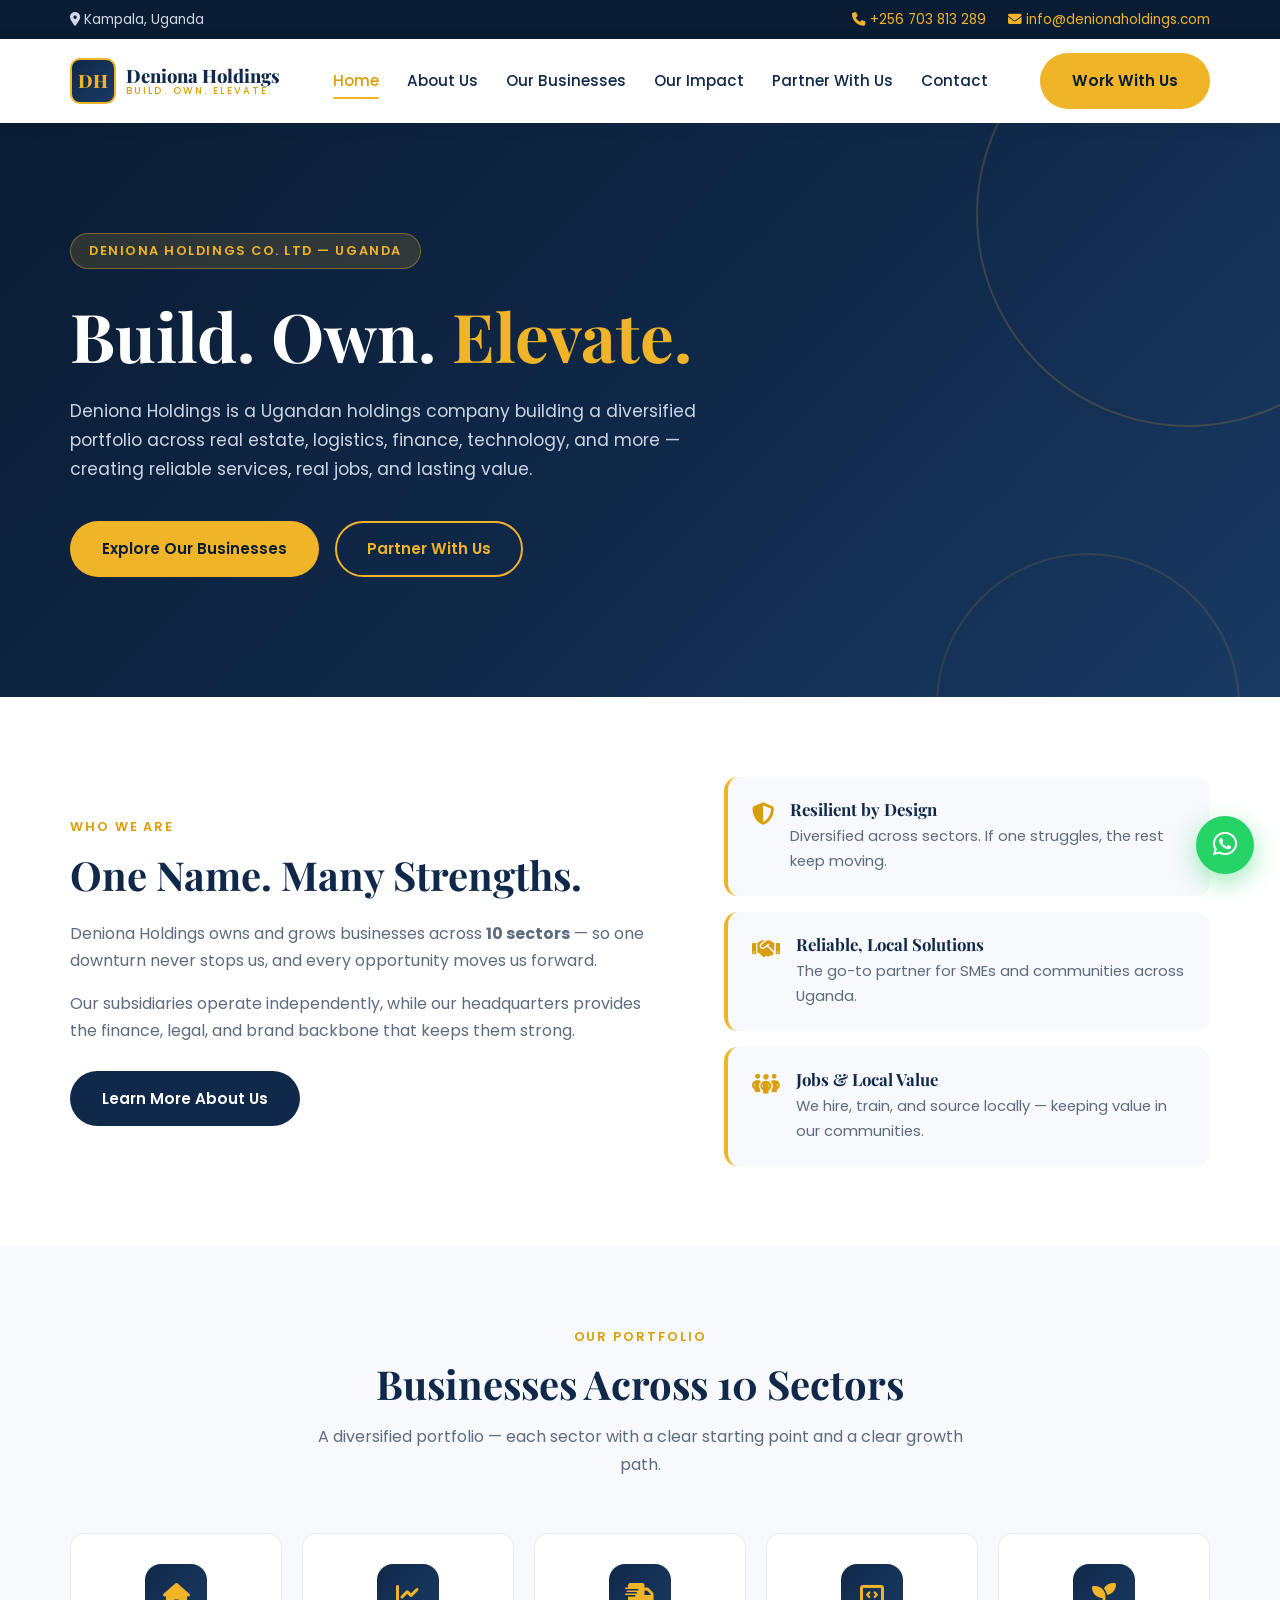
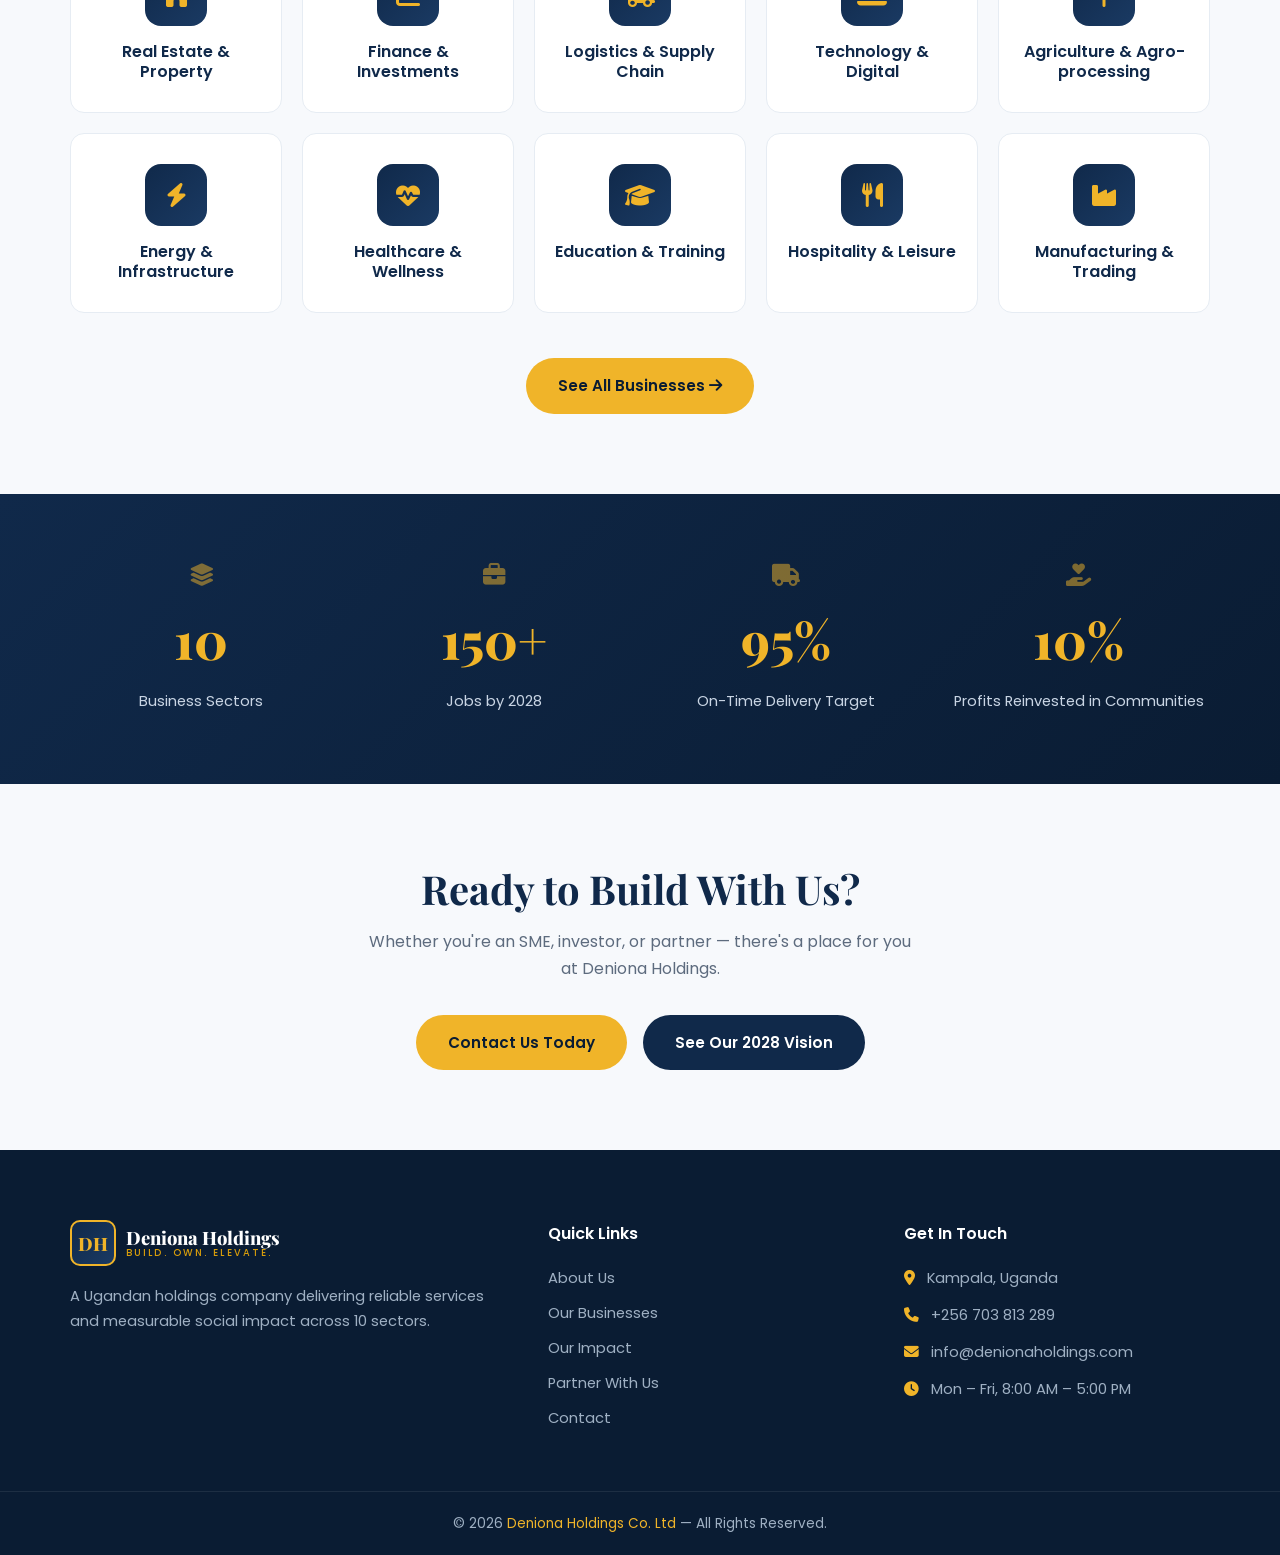
==== index.html @ f7a080cd "Initial commit: adding all website files" ====
<!DOCTYPE html>
<html lang="en">
<head>
<meta charset="UTF-8">
<meta name="viewport" content="width=device-width, initial-scale=1.0">
<title>Deniona Holdings Co. Ltd — Build. Own. Elevate.</title>
 <link rel="stylesheet" href="style.css">
<meta name="description" content="Deniona Holdings is a Ugandan holdings company building a diversified portfolio across 10 sectors — creating reliable services, real jobs, and lasting value.">
<!-- Fonts -->
<link href="https://fonts.googleapis.com/css2?family=Playfair+Display:wght@600;700;800&family=Poppins:wght@300;400;500;600;700&display=swap" rel="stylesheet">
<!-- Icons -->
<link rel="stylesheet" href="https://cdnjs.cloudflare.com/ajax/libs/font-awesome/6.5.0/css/all.min.css">

</head>
<body>

<!-- ===== TOP BAR ===== -->
<div class="topbar">
  <div class="container">
    <span><i class="fa-solid fa-location-dot"></i> Kampala, Uganda</span>
    <span class="hide-sm">
           <a href="tel:+256703813289"><i class="fa-solid fa-phone"></i> +256 703 813 289</a>
      <a href="mailto:info@denionaholdings.com"><i class="fa-solid fa-envelope"></i> info@denionaholdings.com</a>
    </span>
  </div>
</div>

<!-- ===== HEADER ===== -->
<header>
  <div class="container nav">
    <!-- REPLACE this block with your logo image when ready -->
    <a href="index.html" class="logo">
      <div class="logo-badge">DH</div>
      <div class="logo-name">Deniona Holdings<small>Build. Own. Elevate.</small></div>
    </a>

    <nav>
      <ul id="menu">
        <li><a href="index.html" class="active">Home</a></li>
        <li><a href="about.html">About Us</a></li>
        <li><a href="businesses.html">Our Businesses</a></li>
        <li><a href="impact.html">Our Impact</a></li>
        <li><a href="partner.html">Partner With Us</a></li>
        <li><a href="contact.html">Contact</a></li>
      </ul>
    </nav>

    <a href="contact.html" class="btn btn-gold btn-nav">Work With Us</a>
    <button class="hamburger" id="hamb"><i class="fa-solid fa-bars"></i></button>
  </div>
</header>

<!-- ===== HERO ===== -->
<section class="hero">
  <div class="container">
    <span class="eyebrow">Deniona Holdings Co. Ltd — Uganda</span>
    <h1>Build. Own. <span>Elevate.</span></h1>
    <p>Deniona Holdings is a Ugandan holdings company building a diversified portfolio across
       real estate, logistics, finance, technology, and more — creating reliable services,
       real jobs, and lasting value.</p>
    <div class="hero-btns">
      <a href="businesses.html" class="btn btn-gold">Explore Our Businesses</a>
      <a href="partner.html" class="btn btn-outline">Partner With Us</a>
    </div>
  </div>
</section>

<!-- ===== WHO WE ARE ===== -->
<section class="who">
  <div class="container split">
    <div>
      <span class="section-tag">Who We Are</span>
      <h2>One Name. Many Strengths.</h2>
      <p>Deniona Holdings owns and grows businesses across <strong>10 sectors</strong> — so one
         downturn never stops us, and every opportunity moves us forward.</p>
      <p>Our subsidiaries operate independently, while our headquarters provides the finance,
         legal, and brand backbone that keeps them strong.</p>
      <a href="about.html" class="btn btn-navy" style="margin-top:10px">Learn More About Us</a>
    </div>
    <div class="pillars">
      <div class="pillar"><i class="fa-solid fa-shield-halved"></i>
        <div><h3>Resilient by Design</h3><p>Diversified across sectors. If one struggles, the rest keep moving.</p></div></div>
      <div class="pillar"><i class="fa-solid fa-handshake"></i>
        <div><h3>Reliable, Local Solutions</h3><p>The go-to partner for SMEs and communities across Uganda.</p></div></div>
      <div class="pillar"><i class="fa-solid fa-people-group"></i>
        <div><h3>Jobs & Local Value</h3><p>We hire, train, and source locally — keeping value in our communities.</p></div></div>
    </div>
  </div>
</section>

<!-- ===== SECTORS ===== -->
<section class="sectors">
  <div class="container">
    <div class="center-head">
      <span class="section-tag">Our Portfolio</span>
      <h2>Businesses Across 10 Sectors</h2>
      <p>A diversified portfolio — each sector with a clear starting point and a clear growth path.</p>
    </div>
    <div class="grid-10">
      <div class="sector"><div class="icon"><i class="fa-solid fa-house"></i></div><h3>Real Estate & Property</h3></div>
      <div class="sector"><div class="icon"><i class="fa-solid fa-chart-line"></i></div><h3>Finance & Investments</h3></div>
      <div class="sector"><div class="icon"><i class="fa-solid fa-truck-fast"></i></div><h3>Logistics & Supply Chain</h3></div>
      <div class="sector"><div class="icon"><i class="fa-solid fa-laptop-code"></i></div><h3>Technology & Digital</h3></div>
      <div class="sector"><div class="icon"><i class="fa-solid fa-seedling"></i></div><h3>Agriculture & Agro-processing</h3></div>
      <div class="sector"><div class="icon"><i class="fa-solid fa-bolt"></i></div><h3>Energy & Infrastructure</h3></div>
      <div class="sector"><div class="icon"><i class="fa-solid fa-heart-pulse"></i></div><h3>Healthcare & Wellness</h3></div>
      <div class="sector"><div class="icon"><i class="fa-solid fa-graduation-cap"></i></div><h3>Education & Training</h3></div>
      <div class="sector"><div class="icon"><i class="fa-solid fa-utensils"></i></div><h3>Hospitality & Leisure</h3></div>
      <div class="sector"><div class="icon"><i class="fa-solid fa-industry"></i></div><h3>Manufacturing & Trading</h3></div>
    </div>
    <div class="sectors-cta">
      <a href="businesses.html" class="btn btn-gold">See All Businesses <i class="fa-solid fa-arrow-right"></i></a>
    </div>
  </div>
</section>

<!-- ===== NUMBERS STRIP ===== -->
<section class="stats">
  <div class="container grid-4">
    <div class="stat"><i class="fa-solid fa-layer-group"></i><div class="num">10</div><div class="lbl">Business Sectors</div></div>
    <div class="stat"><i class="fa-solid fa-briefcase"></i><div class="num">150+</div><div class="lbl">Jobs by 2028</div></div>
    <div class="stat"><i class="fa-solid fa-truck"></i><div class="num">95%</div><div class="lbl">On-Time Delivery Target</div></div>
    <div class="stat"><i class="fa-solid fa-hand-holding-heart"></i><div class="num">10%</div><div class="lbl">Profits Reinvested in Communities</div></div>
  </div>
</section>

<!-- ===== CTA ===== -->
<section class="cta">
  <div class="container">
    <h2>Ready to Build With Us?</h2>
    <p>Whether you're an SME, investor, or partner — there's a place for you at Deniona Holdings.</p>
    <div class="cta-btns">
      <a href="contact.html" class="btn btn-gold">Contact Us Today</a>
      <a href="impact.html" class="btn btn-navy">See Our 2028 Vision</a>
    </div>
  </div>
</section>

<!-- ===== FOOTER ===== -->
<footer>
  <div class="container">
    <div class="f-grid">
      <div>
        <a href="index.html" class="logo" style="margin-bottom:18px">
          <div class="logo-badge">DH</div>
          <div class="logo-name">Deniona Holdings<small>Build. Own. Elevate.</small></div>
        </a>
        <p>A Ugandan holdings company delivering reliable services and measurable social impact
           across 10 sectors.</p>
      </div>
      <div>
        <h4>Quick Links</h4>
        <ul class="f-links">
          <li><a href="about.html">About Us</a></li>
          <li><a href="businesses.html">Our Businesses</a></li>
          <li><a href="impact.html">Our Impact</a></li>
          <li><a href="partner.html">Partner With Us</a></li>
          <li><a href="contact.html">Contact</a></li>
        </ul>
      </div>
      <div>
        <h4>Get In Touch</h4>
        <ul class="f-contact">
          <!-- REPLACE with your real details -->
          <li><i class="fa-solid fa-location-dot"></i> Kampala, Uganda</li>
          <li><i class="fa-solid fa-phone"></i> +256 703 813 289</li>
          <li><i class="fa-solid fa-envelope"></i> info@denionaholdings.com</li>
          <li><i class="fa-solid fa-clock"></i> Mon – Fri, 8:00 AM – 5:00 PM</li>
        </ul>
      </div>
    </div>
  </div>
  <div class="f-bottom">
    © 2026 <span>Deniona Holdings Co. Ltd</span> — All Rights Reserved.
  </div>
</footer>

<!-- ===== WHATSAPP FLOAT ===== -->
<!-- REPLACE 256700000000 with your WhatsApp number -->
<a href="https://wa.me/256700000000?text=Hello%20Deniona%20Holdings" target="_blank" class="wa-float">
  <i class="fa-brands fa-whatsapp"></i>
</a>

<script>
// Mobile menu toggle
const hamb=document.getElementById('hamb'),menu=document.getElementById('menu');
hamb.addEventListener('click',()=>{
  menu.classList.toggle('open');
  hamb.innerHTML=menu.classList.contains('open')
    ?'<i class="fa-solid fa-xmark"></i>':'<i class="fa-solid fa-bars"></i>';
});
// Close menu when a link is tapped
menu.querySelectorAll('a').forEach(a=>a.addEventListener('click',()=>{
  menu.classList.remove('open');
  hamb.innerHTML='<i class="fa-solid fa-bars"></i>';
}));
</script>

</body>
</html>
---- style.css ----
/* ============================================================
   DENIONA HOLDINGS CO. LTD — MASTER STYLESHEET (style.css)
   One file for all 6 pages: Home, About, Businesses,
   Impact, Partner, Contact
   ------------------------------------------------------------
   NOTE: Fonts & icons must still be linked in each page's <head>
   (see instructions below this file).
   ============================================================ */

/* ============ DESIGN TOKENS (change brand colors HERE only) ============ */
:root{
  --navy:       #10294a;
  --navy-dark:  #0a1c33;
  --navy-soft:  #1a3a63;
  --gold:       #f0b429;
  --gold-dark:  #d99e0b;
  --bg-light:   #f7f9fc;
  --white:      #ffffff;
  --text:       #2b3a4e;
  --muted:      #5d6b7e;
  --radius:     14px;
  --shadow:     0 10px 30px rgba(16,41,74,.08);
}

/* ============ RESET & BASE ============ */
*{margin:0;padding:0;box-sizing:border-box}
html{scroll-behavior:smooth}
body{font-family:'Poppins',sans-serif;color:var(--text);background:var(--white);line-height:1.7}
h1,h2,h3{font-family:'Playfair Display',serif;color:var(--navy);line-height:1.25}
img{max-width:100%}
a{text-decoration:none;color:inherit}
.container{width:min(1140px,92%);margin:0 auto}
section{padding:80px 0}

/* ============ SHARED UTILITIES ============ */
.section-tag{color:var(--gold-dark);font-weight:600;letter-spacing:.15em;text-transform:uppercase;
  font-size:.8rem;margin-bottom:12px;display:block}
.center-head{text-align:center;max-width:680px;margin:0 auto 55px}
.center-head h2{font-size:clamp(1.8rem,4vw,2.5rem);margin-bottom:14px}
.center-head p{color:var(--muted)}
.grid-4{display:grid;grid-template-columns:repeat(4,1fr);gap:22px}

/* ============ BUTTONS ============ */
.btn{display:inline-block;padding:13px 30px;border-radius:50px;font-weight:600;font-size:.95rem;
  transition:.25s;cursor:pointer;border:2px solid transparent}
.btn-gold{background:var(--gold);color:var(--navy-dark)}
.btn-gold:hover{background:var(--gold-dark);transform:translateY(-2px)}
.btn-outline{border-color:var(--gold);color:var(--gold)}
.btn-outline:hover{background:var(--gold);color:var(--navy-dark)}
.btn-navy{background:var(--navy);color:#fff}
.btn-navy:hover{background:var(--navy-soft);transform:translateY(-2px)}
.btn-wa{background:#25d366;color:#fff}
.btn-wa:hover{background:#1fb857;transform:translateY(-2px)}

/* ============ TOP BAR ============ */
.topbar{background:var(--navy-dark);color:#cdd8e6;font-size:.85rem;padding:8px 0}
.topbar .container{display:flex;justify-content:space-between;align-items:center;gap:12px;flex-wrap:wrap}
.topbar a{color:var(--gold);margin-left:18px}
.topbar a:hover{color:#ffd968}
.topbar .hide-sm{display:inline}

/* ============ HEADER / NAV ============ */
header{position:sticky;top:0;z-index:100;background:var(--white);box-shadow:0 2px 15px rgba(16,41,74,.08)}
.nav{display:flex;align-items:center;justify-content:space-between;padding:14px 0}
.logo{display:flex;align-items:center;gap:10px}
.logo-badge{width:46px;height:46px;background:linear-gradient(135deg,var(--navy),var(--navy-soft));color:var(--gold);
  display:flex;align-items:center;justify-content:center;font-family:'Playfair Display',serif;
  font-weight:800;font-size:1.15rem;border-radius:10px;border:2px solid var(--gold)}
.logo-name{font-family:'Playfair Display',serif;font-weight:800;color:var(--navy);font-size:1.15rem;line-height:1.1}
.logo-name small{display:block;font-family:'Poppins',sans-serif;font-weight:500;font-size:.6rem;
  letter-spacing:.22em;color:var(--gold-dark);text-transform:uppercase}
nav ul{display:flex;list-style:none;gap:28px;align-items:center}
nav a{font-weight:500;font-size:.95rem;color:var(--navy);padding:6px 0;border-bottom:2px solid transparent;transition:.25s}
nav a:hover,nav a.active{color:var(--gold-dark);border-bottom-color:var(--gold)}
.hamburger{display:none;background:none;border:none;font-size:1.5rem;color:var(--navy);cursor:pointer}

/* ============ PAGE HERO (inner pages) ============ */
.page-hero{background:linear-gradient(135deg,var(--navy-dark) 0%,var(--navy) 55%,var(--navy-soft) 100%);
  color:#fff;padding:75px 0 65px;position:relative;overflow:hidden}
.page-hero::after{content:"";position:absolute;right:-100px;top:-100px;width:340px;height:340px;
  border:2px solid rgba(240,180,41,.18);border-radius:50%}
.page-hero::before{content:"";position:absolute;left:-80px;bottom:-140px;width:280px;height:280px;
  border:2px solid rgba(240,180,41,.12);border-radius:50%}
.page-hero .container{position:relative;z-index:2}
.page-hero h1{color:#fff;font-size:clamp(2rem,5vw,3.2rem);margin-bottom:10px}
.page-hero h1 span{color:var(--gold)}
.page-hero p{color:#c9d5e4;max-width:640px;margin-top:12px}
.breadcrumb{font-size:.9rem;color:#c9d5e4}
.breadcrumb a{color:var(--gold)}
.breadcrumb a:hover{text-decoration:underline}
.breadcrumb i{font-size:.7rem;margin:0 8px}

/* ============================================================
   HOME PAGE
   ============================================================ */
.hero{background:linear-gradient(135deg,var(--navy-dark) 0%,var(--navy) 55%,var(--navy-soft) 100%);
  color:#fff;padding:110px 0 120px;position:relative;overflow:hidden}
.hero::after{content:"";position:absolute;right:-120px;top:-120px;width:420px;height:420px;
  border:2px solid rgba(240,180,41,.18);border-radius:50%}
.hero::before{content:"";position:absolute;right:40px;bottom:-160px;width:300px;height:300px;
  border:2px solid rgba(240,180,41,.12);border-radius:50%}
.hero .container{position:relative;z-index:2}
.eyebrow{display:inline-block;background:rgba(240,180,41,.15);color:var(--gold);border:1px solid rgba(240,180,41,.4);
  padding:6px 18px;border-radius:50px;font-size:.8rem;font-weight:600;letter-spacing:.12em;text-transform:uppercase;margin-bottom:24px}
.hero h1{color:#fff;font-size:clamp(2.4rem,6vw,4.2rem);margin-bottom:20px}
.hero h1 span{color:var(--gold)}
.hero p{max-width:640px;color:#c9d5e4;font-size:1.08rem;margin-bottom:36px}
.hero-btns{display:flex;gap:16px;flex-wrap:wrap}

.who{background:var(--white)}
.split{display:grid;grid-template-columns:1.1fr .9fr;gap:60px;align-items:center}
.split h2{font-size:clamp(1.8rem,4vw,2.5rem);margin-bottom:20px}
.split p{color:var(--muted);margin-bottom:16px}
.pillars{display:grid;gap:16px}
.pillar{background:var(--bg-light);border-left:4px solid var(--gold);border-radius:var(--radius);
  padding:22px 24px;display:flex;gap:16px;align-items:flex-start;transition:.25s}
.pillar:hover{transform:translateX(6px);box-shadow:var(--shadow)}
.pillar i{color:var(--gold-dark);font-size:1.4rem;margin-top:4px}
.pillar h3{font-size:1.05rem;margin-bottom:4px}
.pillar p{color:var(--muted);font-size:.92rem;margin:0}

.sectors{background:var(--bg-light)}
.grid-10{display:grid;grid-template-columns:repeat(auto-fit,minmax(200px,1fr));gap:20px}
.sector{background:var(--white);border-radius:var(--radius);padding:30px 20px;text-align:center;
  border:1px solid #e6ecf3;transition:.28s;cursor:default}
.sector:hover{transform:translateY(-8px);box-shadow:var(--shadow);border-color:var(--gold)}
.sector .icon{width:62px;height:62px;margin:0 auto 16px;border-radius:16px;
  background:linear-gradient(135deg,var(--navy),var(--navy-soft));color:var(--gold);
  display:flex;align-items:center;justify-content:center;font-size:1.5rem}
.sector h3{font-size:1rem;font-family:'Poppins',sans-serif;font-weight:600;color:var(--navy)}
.sectors-cta{text-align:center;margin-top:45px}

.stats{background:linear-gradient(135deg,var(--navy) 0%,var(--navy-dark) 100%);padding:70px 0}
.stats .grid-4{gap:30px;text-align:center}
.stat .num{font-family:'Playfair Display',serif;font-size:clamp(2.2rem,4.5vw,3.2rem);font-weight:800;color:var(--gold)}
.stat .lbl{color:#c9d5e4;font-size:.92rem;margin-top:6px}
.stat i{color:rgba(240,180,41,.5);font-size:1.4rem;margin-bottom:10px}

.cta{background:var(--bg-light);text-align:center}
.cta h2{font-size:clamp(1.8rem,4vw,2.5rem);margin-bottom:14px}
.cta p{color:var(--muted);max-width:560px;margin:0 auto 32px}
.cta-btns{display:flex;gap:16px;justify-content:center;flex-wrap:wrap}

/* ============================================================
   ABOUT PAGE
   ============================================================ */
.story{background:var(--white)}
.story-img{position:relative;border-radius:var(--radius);overflow:hidden;min-height:340px;
  background:linear-gradient(135deg,var(--navy),var(--navy-soft));display:flex;align-items:center;justify-content:center}
.story-img .ph{color:rgba(255,255,255,.5);text-align:center;font-size:.9rem;padding:20px}
.story-img .ph i{font-size:3rem;display:block;margin-bottom:12px;color:rgba(240,180,41,.6)}
.story-img .tag{position:absolute;bottom:20px;left:20px;background:var(--gold);color:var(--navy-dark);
  padding:10px 20px;border-radius:10px;font-weight:600;font-size:.9rem}

.vision{background:linear-gradient(135deg,var(--navy) 0%,var(--navy-dark) 100%);color:#fff;
  text-align:center;position:relative;overflow:hidden}
.vision::after{content:"\f521";font-family:"Font Awesome 6 Free";font-weight:900;position:absolute;
  left:50%;top:50%;transform:translate(-50%,-50%);font-size:16rem;color:rgba(255,255,255,.03)}
.vision .container{position:relative;z-index:2}
.vision .section-tag{color:var(--gold)}
.vision h2{color:#fff;font-size:clamp(1.6rem,3.5vw,2.4rem);max-width:820px;margin:0 auto 24px}
.vision h2 span{color:var(--gold)}
.vision p{color:#c9d5e4;max-width:640px;margin:0 auto}

.how{background:var(--bg-light)}
.how-card{background:var(--white);border-radius:var(--radius);padding:34px 26px;text-align:center;
  border:1px solid #e6ecf3;transition:.28s;position:relative}
.how-card:hover{transform:translateY(-8px);box-shadow:var(--shadow);border-color:var(--gold)}
.how-card .num{position:absolute;top:16px;right:20px;font-family:'Playfair Display',serif;
  font-size:2.2rem;font-weight:800;color:rgba(16,41,74,.07)}
.how-card .icon{width:60px;height:60px;margin:0 auto 18px;border-radius:16px;
  background:linear-gradient(135deg,var(--navy),var(--navy-soft));color:var(--gold);
  display:flex;align-items:center;justify-content:center;font-size:1.4rem}
.how-card h3{font-size:1.02rem;font-family:'Poppins',sans-serif;font-weight:600;margin-bottom:10px;color:var(--navy)}
.how-card p{font-size:.88rem;color:var(--muted)}

.values{background:var(--white)}
.grid-2x2{display:grid;grid-template-columns:repeat(2,1fr);gap:22px}
.value{display:flex;gap:20px;background:var(--bg-light);border-radius:var(--radius);
  padding:28px;border-left:4px solid var(--gold);transition:.25s}
.value:hover{transform:translateX(6px);box-shadow:var(--shadow)}
.value .icon{flex-shrink:0;width:56px;height:56px;border-radius:14px;
  background:linear-gradient(135deg,var(--navy),var(--navy-soft));color:var(--gold);
  display:flex;align-items:center;justify-content:center;font-size:1.3rem}
.value h3{font-family:'Poppins',sans-serif;font-weight:600;font-size:1.05rem;color:var(--navy);margin-bottom:6px}
.value p{color:var(--muted);font-size:.92rem}

.founder{background:var(--bg-light)}
.founder-card{display:grid;grid-template-columns:280px 1fr;gap:50px;align-items:center;
  background:var(--white);border-radius:var(--radius);padding:50px;box-shadow:var(--shadow)}
.founder-photo{width:280px;height:280px;border-radius:50%;overflow:hidden;border:5px solid var(--gold);
  background:linear-gradient(135deg,var(--navy),var(--navy-soft));display:flex;align-items:center;justify-content:center}
.founder-photo .ph{color:rgba(255,255,255,.5);text-align:center;font-size:.85rem}
.founder-photo .ph i{font-size:4rem;display:block;margin-bottom:10px;color:rgba(240,180,41,.6)}
.founder-text .quote-mark{font-family:'Playfair Display',serif;font-size:4rem;color:var(--gold);line-height:1}
.founder-text blockquote{font-size:1.1rem;color:var(--text);font-style:italic;margin:10px 0 24px}
.founder-name{font-family:'Playfair Display',serif;font-weight:700;color:var(--navy);font-size:1.2rem}
.founder-role{color:var(--gold-dark);font-size:.9rem;font-weight:500}

/* ============================================================
   BUSINESSES PAGE
   ============================================================ */
.mix{background:var(--bg-light);padding:60px 0}
.mix-inner{display:grid;grid-template-columns:1fr 1fr;gap:50px;align-items:center}
.mix h2{font-size:clamp(1.6rem,3.5vw,2.2rem);margin-bottom:14px}
.mix p{color:var(--muted)}
.mix-bar{background:var(--white);border-radius:var(--radius);padding:34px;box-shadow:var(--shadow)}
.bar{display:flex;height:56px;border-radius:12px;overflow:hidden;margin-bottom:22px}
.bar .cash{background:var(--gold);display:flex;align-items:center;justify-content:center;
  color:var(--navy-dark);font-weight:700;font-size:.95rem}
.bar .growth{background:var(--navy);display:flex;align-items:center;justify-content:center;
  color:#fff;font-weight:700;font-size:.95rem}
.bar-legend{display:flex;flex-direction:column;gap:12px}
.bar-legend .item{display:flex;gap:12px;align-items:flex-start;font-size:.92rem}
.bar-legend .dot{width:14px;height:14px;border-radius:4px;flex-shrink:0;margin-top:5px}
.bar-legend .dot.g{background:var(--gold)}
.bar-legend .dot.n{background:var(--navy)}
.bar-legend strong{color:var(--navy)}

.sectors-list{background:var(--white)}
.biz-grid{display:grid;grid-template-columns:repeat(2,1fr);gap:26px}
.biz-card{background:var(--white);border:1px solid #e6ecf3;border-radius:var(--radius);
  overflow:hidden;transition:.28s;position:relative;display:flex;flex-direction:column}
.biz-card:hover{transform:translateY(-6px);box-shadow:var(--shadow);border-color:var(--gold)}
.biz-card .corner{position:absolute;top:14px;right:18px;font-family:'Playfair Display',serif;
  font-size:2rem;font-weight:800;color:rgba(16,41,74,.06)}
.biz-head{display:flex;gap:16px;align-items:center;padding:26px 26px 18px}
.biz-icon{width:58px;height:58px;flex-shrink:0;border-radius:16px;
  background:linear-gradient(135deg,var(--navy),var(--navy-soft));color:var(--gold);
  display:flex;align-items:center;justify-content:center;font-size:1.4rem}
.biz-head h3{font-size:1.15rem}
.biz-tagline{font-size:.85rem;color:var(--gold-dark);font-weight:500;font-style:italic;margin-top:2px}
.biz-body{padding:0 26px 20px;display:grid;gap:14px;flex:1}
.biz-step{display:flex;gap:14px;align-items:flex-start}
.biz-step i{color:var(--gold-dark);margin-top:5px;width:18px;text-align:center}
.biz-step .lbl{font-weight:600;font-size:.8rem;text-transform:uppercase;letter-spacing:.08em;
  color:var(--navy);display:block}
.biz-step p{font-size:.9rem;color:var(--muted)}
.biz-why{background:var(--bg-light);border-top:1px dashed #d8e0ea;padding:14px 26px;
  display:flex;gap:12px;align-items:flex-start;font-size:.87rem;color:var(--text)}
.biz-why i{color:var(--gold-dark);margin-top:4px}
.biz-why strong{color:var(--navy)}

/* ============================================================
   IMPACT PAGE
   ============================================================ */
.roadmap{background:var(--white);padding:70px 0 30px}
.road-track{display:grid;grid-template-columns:repeat(3,1fr);gap:24px;position:relative;margin-top:50px}
.road-track::before{content:"";position:absolute;top:31px;left:12%;right:12%;height:3px;
  background:linear-gradient(90deg,var(--gold),var(--navy));border-radius:3px;opacity:.35}
.road-stop{text-align:center;position:relative;z-index:2}
.road-dot{width:62px;height:62px;margin:0 auto 16px;border-radius:50%;background:var(--white);
  border:3px solid var(--gold);display:flex;align-items:center;justify-content:center;
  font-family:'Playfair Display',serif;font-weight:800;color:var(--navy);font-size:1.05rem;
  box-shadow:0 6px 18px rgba(16,41,74,.12)}
.road-stop.active .road-dot{background:var(--navy);color:var(--gold);border-color:var(--navy)}
.road-stop h3{font-family:'Poppins',sans-serif;font-size:1rem;font-weight:600;margin-bottom:4px}
.road-stop p{font-size:.85rem;color:var(--muted);max-width:250px;margin:0 auto}

.inumbers{background:linear-gradient(135deg,var(--navy) 0%,var(--navy-dark) 100%);padding:70px 0;position:relative;overflow:hidden}
.inumbers::after{content:"\f4c3";font-family:"Font Awesome 6 Free";font-weight:900;position:absolute;
  right:-40px;top:-40px;font-size:14rem;color:rgba(255,255,255,.03);transform:rotate(15deg)}
.inumbers .grid{display:grid;grid-template-columns:repeat(4,1fr);gap:30px;text-align:center;position:relative;z-index:2}
.inum .big{font-family:'Playfair Display',serif;font-size:clamp(2.4rem,5vw,3.6rem);font-weight:800;color:var(--gold)}
.inum .lbl{color:#c9d5e4;font-size:.92rem;margin-top:6px}
.inum i{color:rgba(240,180,41,.55);font-size:1.5rem;margin-bottom:12px}

.objectives{background:var(--bg-light)}
.obj-list{display:grid;gap:26px;max-width:920px;margin:0 auto}
.obj{background:var(--white);border-radius:var(--radius);padding:34px 36px;display:flex;gap:28px;
  border:1px solid #e6ecf3;transition:.28s;position:relative;overflow:hidden}
.obj:hover{transform:translateY(-5px);box-shadow:var(--shadow);border-color:var(--gold)}
.obj .side{position:absolute;left:0;top:0;bottom:0;width:5px;background:linear-gradient(180deg,var(--gold),var(--navy))}
.obj-num{font-family:'Playfair Display',serif;font-size:2.6rem;font-weight:800;line-height:1;
  color:rgba(16,41,74,.12);flex-shrink:0;width:70px}
.obj-icon{flex-shrink:0;width:56px;height:56px;border-radius:14px;
  background:linear-gradient(135deg,var(--navy),var(--navy-soft));color:var(--gold);
  display:flex;align-items:center;justify-content:center;font-size:1.3rem}
.obj-body h3{font-size:1.2rem;margin-bottom:10px}
.obj-body p{color:var(--muted);font-size:.95rem;margin-bottom:0}
.measure{margin-top:16px;display:inline-flex;gap:10px;align-items:flex-start;
  background:rgba(240,180,41,.12);border:1px solid rgba(240,180,41,.45);border-radius:10px;
  padding:10px 16px;font-size:.85rem;color:var(--text)}
.measure i{color:var(--gold-dark);margin-top:3px}
.measure strong{color:var(--navy)}

.allies{background:var(--white)}
.allies-grid{display:grid;grid-template-columns:repeat(4,1fr);gap:22px}
.ally{background:var(--bg-light);border-radius:var(--radius);padding:30px 22px;text-align:center;
  border:1px solid #e6ecf3;transition:.28s}
.ally:hover{transform:translateY(-6px);box-shadow:var(--shadow);border-color:var(--gold)}
.ally .icon{width:58px;height:58px;margin:0 auto 16px;border-radius:50%;
  background:linear-gradient(135deg,var(--navy),var(--navy-soft));color:var(--gold);
  display:flex;align-items:center;justify-content:center;font-size:1.3rem}
.ally h3{font-family:'Poppins',sans-serif;font-size:.98rem;font-weight:600;color:var(--navy)}
.ally p{font-size:.84rem;color:var(--muted);margin-top:6px}

.integrity{background:var(--white)}
.integrity-card{background:linear-gradient(135deg,var(--navy) 0%,var(--navy-dark) 100%);
  border-radius:var(--radius);padding:50px;display:grid;grid-template-columns:auto 1fr;gap:36px;
  align-items:center;color:#fff;position:relative;overflow:hidden}
.integrity-card::after{content:"\f132";font-family:"Font Awesome 6 Free";font-weight:900;
  position:absolute;right:24px;bottom:-30px;font-size:9rem;color:rgba(255,255,255,.04)}
.integrity-card .icon{width:76px;height:76px;border-radius:20px;background:rgba(240,180,41,.15);
  border:2px solid var(--gold);color:var(--gold);display:flex;align-items:center;justify-content:center;
  font-size:2rem;position:relative;z-index:2}
.integrity-card h2{color:#fff;font-size:clamp(1.4rem,3vw,1.9rem);margin-bottom:10px;position:relative;z-index:2}
.integrity-card p{color:#c9d5e4;max-width:720px;margin:0;position:relative;z-index:2}

/* ============================================================
   PARTNER PAGE
   ============================================================ */
.ptypes{background:var(--bg-light)}
.ptype-grid{display:grid;grid-template-columns:repeat(2,1fr);gap:26px}
.ptype{background:var(--white);border-radius:var(--radius);padding:38px 32px;border:1px solid #e6ecf3;
  transition:.28s;position:relative;overflow:hidden}
.ptype:hover{transform:translateY(-6px);box-shadow:var(--shadow);border-color:var(--gold)}
.ptype .icon{width:62px;height:62px;border-radius:16px;margin-bottom:20px;
  background:linear-gradient(135deg,var(--navy),var(--navy-soft));color:var(--gold);
  display:flex;align-items:center;justify-content:center;font-size:1.5rem}
.ptype h3{font-size:1.2rem;margin-bottom:10px}
.ptype p{color:var(--muted);font-size:.93rem;margin-bottom:18px}
.ptype .find{color:var(--gold-dark);font-weight:600;font-size:.9rem;display:inline-flex;
  align-items:center;gap:8px;transition:.2s}
.ptype .find:hover{gap:12px}
.ptype .corner{position:absolute;top:16px;right:20px;font-family:'Playfair Display',serif;
  font-size:2.2rem;font-weight:800;color:rgba(16,41,74,.06)}

.why{background:linear-gradient(135deg,var(--navy) 0%,var(--navy-dark) 100%);position:relative;overflow:hidden}
.why::after{content:"\f0c1";font-family:"Font Awesome 6 Free";font-weight:900;position:absolute;
  right:-30px;bottom:-50px;font-size:13rem;color:rgba(255,255,255,.03)}
.why .center-head h2{color:#fff}
.why .center-head p{color:#c9d5e4}
.why .section-tag{color:var(--gold)}
.why-grid{display:grid;grid-template-columns:repeat(4,1fr);gap:24px;position:relative;z-index:2}
.why-item{text-align:center;padding:10px}
.why-item .icon{width:64px;height:64px;margin:0 auto 16px;border-radius:50%;
  background:rgba(240,180,41,.12);border:2px solid var(--gold);color:var(--gold);
  display:flex;align-items:center;justify-content:center;font-size:1.4rem}
.why-item h3{color:#fff;font-family:'Poppins',sans-serif;font-size:1rem;font-weight:600;margin-bottom:8px}
.why-item p{color:#c9d5e4;font-size:.86rem}

.steps{display:grid;grid-template-columns:repeat(3,1fr);gap:26px;position:relative;margin-top:20px}
.step{background:var(--white);border:1px solid #e6ecf3;border-radius:var(--radius);padding:40px 30px;
  text-align:center;transition:.28s;position:relative}
.step:hover{transform:translateY(-6px);box-shadow:var(--shadow);border-color:var(--gold)}
.step .num{width:56px;height:56px;margin:0 auto 18px;border-radius:50%;
  background:linear-gradient(135deg,var(--gold),var(--gold-dark));color:var(--navy-dark);
  display:flex;align-items:center;justify-content:center;
  font-family:'Playfair Display',serif;font-weight:800;font-size:1.4rem;
  box-shadow:0 6px 18px rgba(240,180,41,.35)}
.step h3{font-size:1.1rem;margin-bottom:10px}
.step p{color:var(--muted);font-size:.92rem}
.step-arrow{position:absolute;top:50%;right:-22px;transform:translateY(-50%);
  color:var(--gold-dark);font-size:1.3rem;z-index:3}

/* ============================================================
   CONTACT PAGE
   ============================================================ */
.contact{background:var(--bg-light)}
.c-grid{display:grid;grid-template-columns:.9fr 1.1fr;gap:40px;align-items:start}
.c-info{display:grid;gap:18px}
.c-card{background:var(--white);border-radius:var(--radius);padding:24px 26px;display:flex;gap:18px;
  align-items:flex-start;border:1px solid #e6ecf3;transition:.25s}
.c-card:hover{transform:translateY(-4px);box-shadow:var(--shadow);border-color:var(--gold)}
.c-card .icon{flex-shrink:0;width:52px;height:52px;border-radius:14px;
  background:linear-gradient(135deg,var(--navy),var(--navy-soft));color:var(--gold);
  display:flex;align-items:center;justify-content:center;font-size:1.2rem}
.c-card h3{font-family:'Poppins',sans-serif;font-size:.98rem;font-weight:600;color:var(--navy);margin-bottom:4px}
.c-card p,.c-card a{color:var(--muted);font-size:.92rem}
.c-card a:hover{color:var(--gold-dark)}
.c-card .wa-link{color:#1fb857;font-weight:600}
.promise{background:linear-gradient(135deg,var(--navy) 0%,var(--navy-dark) 100%);border-radius:var(--radius);
  padding:22px 26px;display:flex;gap:16px;align-items:center}
.promise i{color:var(--gold);font-size:1.6rem}
.promise p{color:#c9d5e4;font-size:.9rem;margin:0}
.promise strong{color:#fff}

.c-form{background:var(--white);border-radius:var(--radius);padding:44px;border:1px solid #e6ecf3;box-shadow:var(--shadow)}
.c-form h2{font-size:clamp(1.4rem,3vw,1.9rem);margin-bottom:8px}
.c-form>p{color:var(--muted);font-size:.95rem;margin-bottom:28px}
.f-row{display:grid;grid-template-columns:1fr 1fr;gap:18px;margin-bottom:18px}
.f-group{display:flex;flex-direction:column;margin-bottom:18px}
.f-group label{font-weight:500;font-size:.88rem;color:var(--navy);margin-bottom:8px}
.f-group label span{color:#d9534f}
.f-group input,.f-group select,.f-group textarea{
  font-family:'Poppins',sans-serif;font-size:.95rem;color:var(--text);
  background:var(--bg-light);border:1.5px solid #dde5ee;border-radius:10px;
  padding:13px 16px;outline:none;transition:.2s;width:100%}
.f-group input:focus,.f-group select:focus,.f-group textarea:focus{
  border-color:var(--gold);background:#fff;box-shadow:0 0 0 3px rgba(240,180,41,.15)}
.f-group textarea{resize:vertical;min-height:130px}
.f-send{margin-top:8px;display:flex;gap:14px;flex-wrap:wrap;align-items:center}
.f-note{font-size:.82rem;color:var(--muted)}
.sent-msg{display:none;background:rgba(37,211,102,.12);border:1.5px solid #25d366;border-radius:10px;
  padding:14px 18px;color:#147a43;font-size:.9rem;margin-top:16px}

.map{background:var(--white);padding:0 0 80px}
.map-wrap{border-radius:var(--radius);overflow:hidden;box-shadow:var(--shadow);
  border:1px solid #e6ecf3;position:relative}
.map-wrap iframe{width:100%;height:420px;border:0;display:block}
.map-fallback{height:420px;background:linear-gradient(135deg,var(--navy),var(--navy-soft));
  display:flex;flex-direction:column;align-items:center;justify-content:center;color:rgba(255,255,255,.6);
  text-align:center;padding:20px}
.map-fallback i{font-size:3rem;color:rgba(240,180,41,.6);margin-bottom:14px}

/* ============ FOOTER (all pages) ============ */
footer{background:var(--navy-dark);color:#9fb0c3;padding:70px 0 0;font-size:.92rem}
.f-grid{display:grid;grid-template-columns:1.4fr 1fr 1fr;gap:50px;padding-bottom:50px}
footer h4{color:#fff;font-family:'Poppins',sans-serif;font-weight:600;font-size:1rem;margin-bottom:18px}
footer .logo-name{color:#fff}
footer p{margin-bottom:10px}
.f-links{list-style:none}
.f-links li{margin-bottom:10px}
.f-links a{transition:.2s}
.f-links a:hover{color:var(--gold)}
.f-contact li{list-style:none;display:flex;gap:12px;margin-bottom:12px;align-items:flex-start}
.f-contact i{color:var(--gold);margin-top:5px}
.f-bottom{border-top:1px solid rgba(255,255,255,.08);padding:20px 0;text-align:center;font-size:.85rem}
.f-bottom span{color:var(--gold)}

/* ============ WHATSAPP FLOAT (all pages) ============ */
.wa-float{position:fixed;bottom:26px;right:26px;z-index:200;width:58px;height:58px;
  background:#25d366;color:#fff;border-radius:50%;display:flex;align-items:center;justify-content:center;
  font-size:1.7rem;box-shadow:0 8px 25px rgba(37,211,102,.45);transition:.25s}
.wa-float:hover{transform:scale(1.1)}

/* ============================================================
   RESPONSIVE — TABLETS & SMALL LAPTOPS (max-width: 900px)
   ============================================================ */
@media(max-width:900px){
  .split{grid-template-columns:1fr;gap:40px}
  .grid-4{grid-template-columns:repeat(2,1fr)}
  .grid-2x2{grid-template-columns:1fr}
  .founder-card{grid-template-columns:1fr;text-align:center;padding:36px 24px}
  .founder-photo{margin:0 auto}
  .f-grid{grid-template-columns:1fr 1fr}
  .biz-grid{grid-template-columns:1fr}
  .mix-inner{grid-template-columns:1fr;gap:36px}
  .inumbers .grid{grid-template-columns:repeat(2,1fr)}
  .allies-grid{grid-template-columns:repeat(2,1fr)}
  .integrity-card{grid-template-columns:1fr;text-align:center;padding:40px 26px}
  .integrity-card .icon{margin:0 auto}
  .obj{padding:28px 24px;gap:18px}
  .ptype-grid{grid-template-columns:1fr}
  .why-grid{grid-template-columns:repeat(2,1fr)}
  .steps{grid-template-columns:1fr}
  .step-arrow{display:none}
  .c-grid{grid-template-columns:1fr}
}

/* ============================================================
   RESPONSIVE — MOBILE PHONES (max-width: 768px)
   ============================================================ */
@media(max-width:768px){
  section{padding:60px 0}
  .topbar .hide-sm{display:none}
  .hamburger{display:block}
  nav ul{position:fixed;top:0;right:-100%;height:100vh;width:min(300px,80%);background:var(--navy-dark);
    flex-direction:column;justify-content:center;gap:34px;transition:right .35s;z-index:99}
  nav ul.open{right:0}
  nav a{color:#fff;font-size:1.1rem}
  .btn-nav{display:none}
  .f-grid{grid-template-columns:1fr}
  /* Impact page */
  .road-track{grid-template-columns:1fr;gap:36px}
  .road-track::before{display:none}
  .obj{flex-wrap:wrap}
  .obj-num{width:auto}
  /* Contact page */
  .c-form{padding:30px 22px}
  .f-row{grid-template-columns:1fr}
}
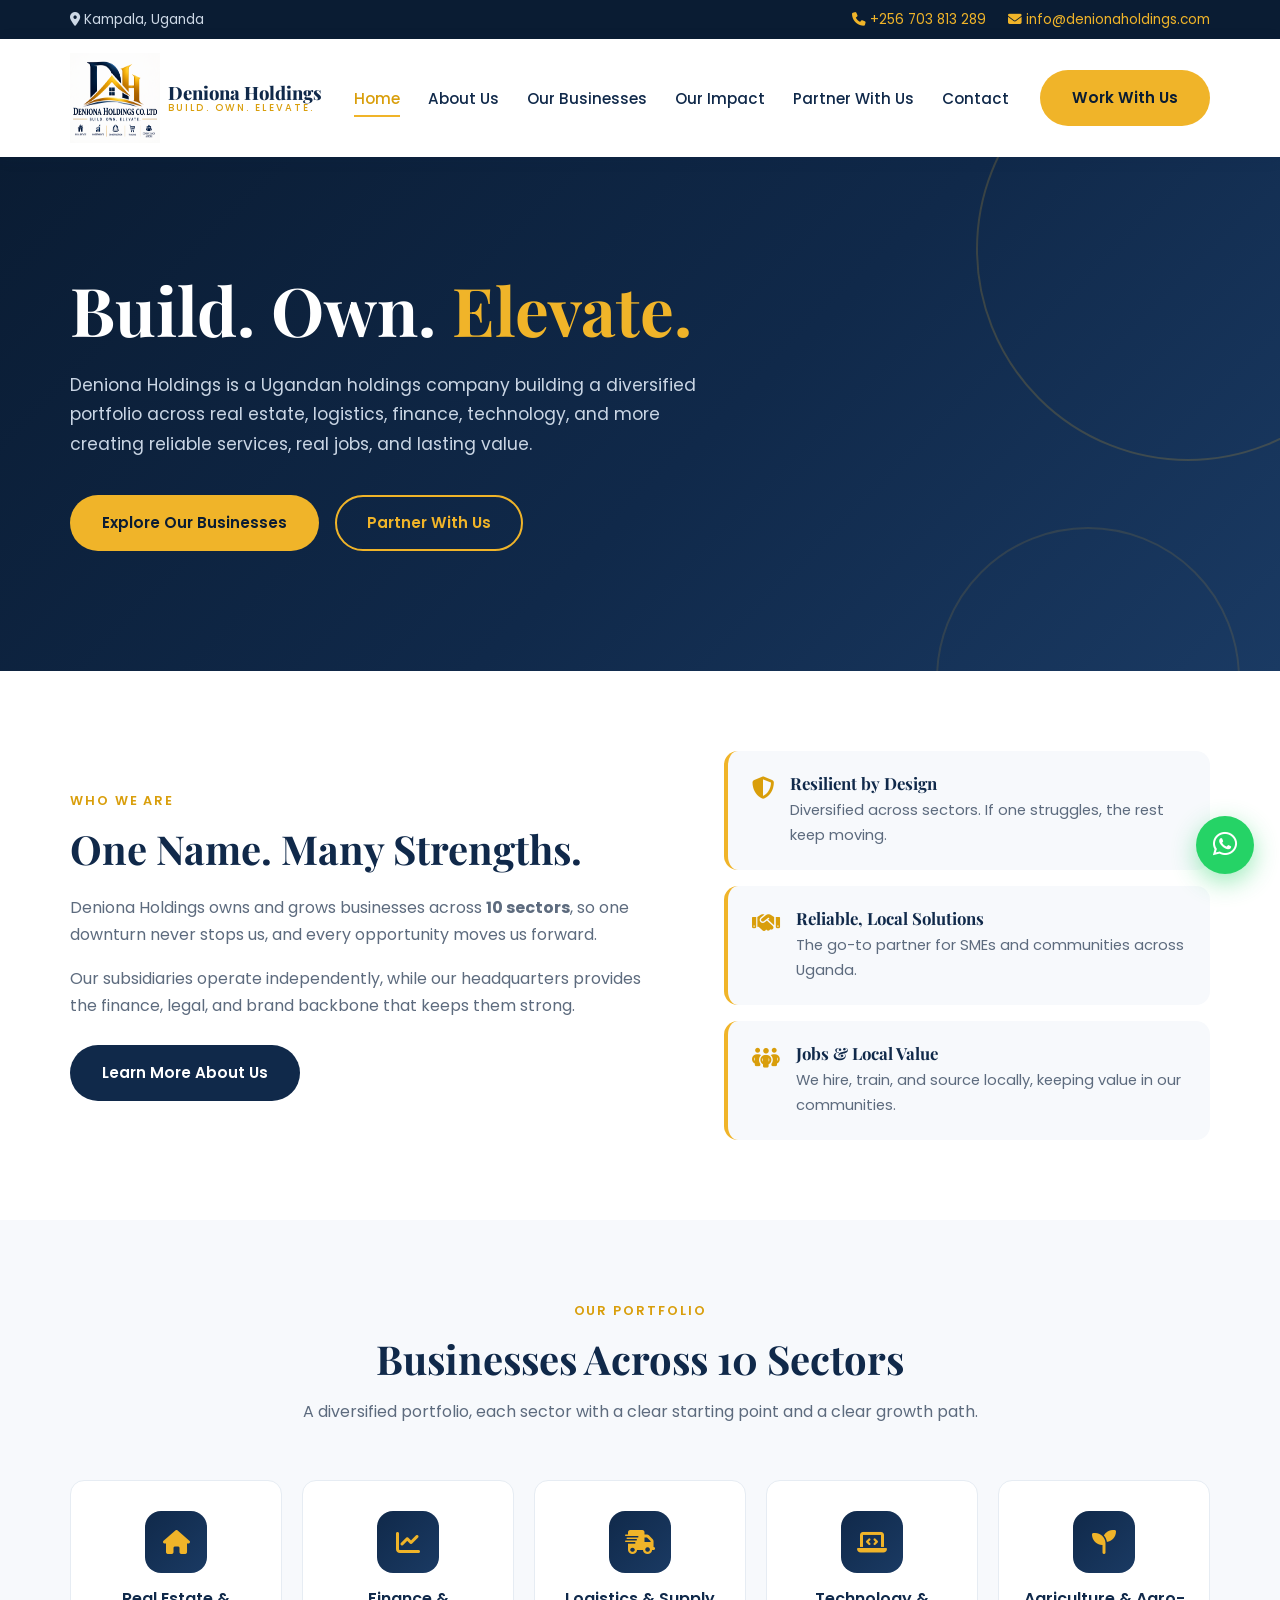
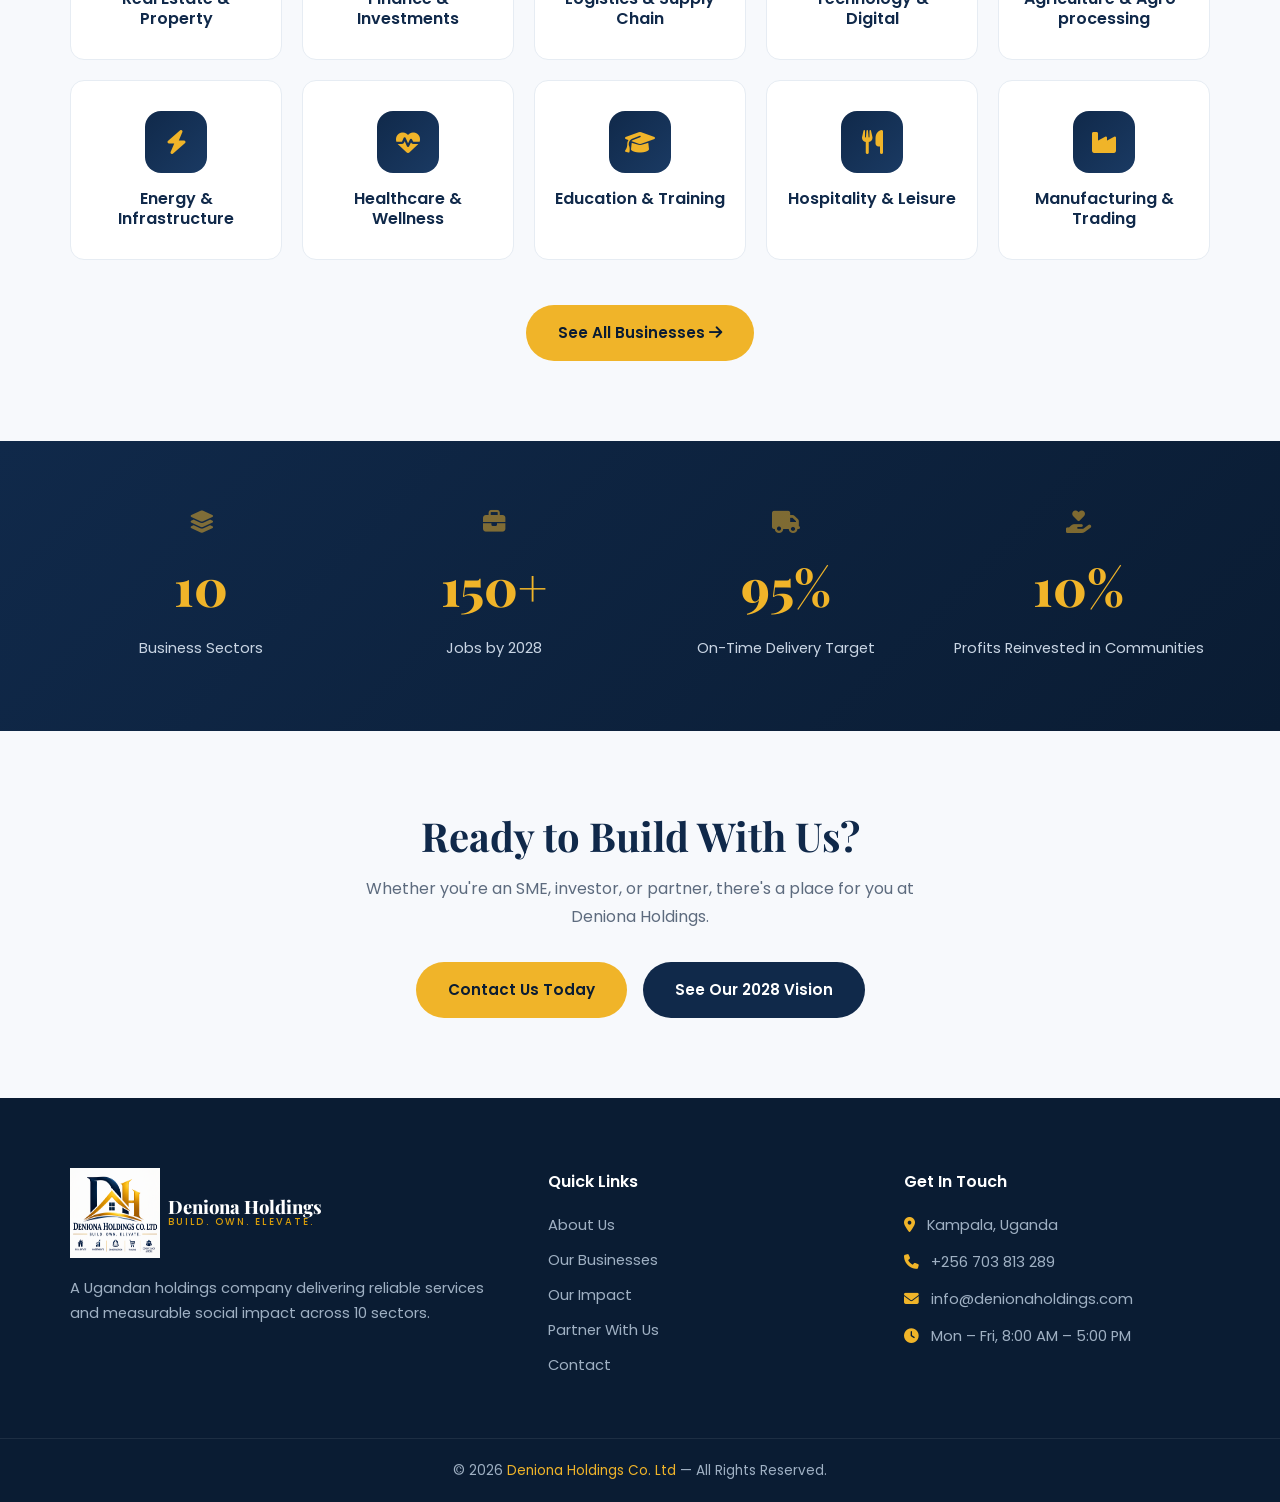
==== commit 2d7e73e5: "updated all pages" ====
--- a/index.html
+++ b/index.html
@@ -30,7 +30,7 @@
   <div class="container nav">
     <!-- REPLACE this block with your logo image when ready -->
     <a href="index.html" class="logo">
-      <div class="logo-badge">DH</div>
+      <img src="logo 2.png"  alt="site logo" width="90" height="90">
       <div class="logo-name">Deniona Holdings<small>Build. Own. Elevate.</small></div>
     </a>
 
@@ -53,10 +53,9 @@
 <!-- ===== HERO ===== -->
 <section class="hero">
   <div class="container">
-    <span class="eyebrow">Deniona Holdings Co. Ltd — Uganda</span>
     <h1>Build. Own. <span>Elevate.</span></h1>
     <p>Deniona Holdings is a Ugandan holdings company building a diversified portfolio across
-       real estate, logistics, finance, technology, and more — creating reliable services,
+       real estate, logistics, finance, technology, and more creating reliable services,
        real jobs, and lasting value.</p>
     <div class="hero-btns">
       <a href="businesses.html" class="btn btn-gold">Explore Our Businesses</a>
@@ -71,7 +70,7 @@
     <div>
       <span class="section-tag">Who We Are</span>
       <h2>One Name. Many Strengths.</h2>
-      <p>Deniona Holdings owns and grows businesses across <strong>10 sectors</strong> — so one
+      <p>Deniona Holdings owns and grows businesses across <strong>10 sectors</strong>, so one
          downturn never stops us, and every opportunity moves us forward.</p>
       <p>Our subsidiaries operate independently, while our headquarters provides the finance,
          legal, and brand backbone that keeps them strong.</p>
@@ -83,7 +82,7 @@
       <div class="pillar"><i class="fa-solid fa-handshake"></i>
         <div><h3>Reliable, Local Solutions</h3><p>The go-to partner for SMEs and communities across Uganda.</p></div></div>
       <div class="pillar"><i class="fa-solid fa-people-group"></i>
-        <div><h3>Jobs & Local Value</h3><p>We hire, train, and source locally — keeping value in our communities.</p></div></div>
+        <div><h3>Jobs & Local Value</h3><p>We hire, train, and source locally, keeping value in our communities.</p></div></div>
     </div>
   </div>
 </section>
@@ -94,7 +93,7 @@
     <div class="center-head">
       <span class="section-tag">Our Portfolio</span>
       <h2>Businesses Across 10 Sectors</h2>
-      <p>A diversified portfolio — each sector with a clear starting point and a clear growth path.</p>
+      <p>A diversified portfolio, each sector with a clear starting point and a clear growth path.</p>
     </div>
     <div class="grid-10">
       <div class="sector"><div class="icon"><i class="fa-solid fa-house"></i></div><h3>Real Estate & Property</h3></div>
@@ -128,7 +127,7 @@
 <section class="cta">
   <div class="container">
     <h2>Ready to Build With Us?</h2>
-    <p>Whether you're an SME, investor, or partner — there's a place for you at Deniona Holdings.</p>
+    <p>Whether you're an SME, investor, or partner, there's a place for you at Deniona Holdings.</p>
     <div class="cta-btns">
       <a href="contact.html" class="btn btn-gold">Contact Us Today</a>
       <a href="impact.html" class="btn btn-navy">See Our 2028 Vision</a>
@@ -142,7 +141,7 @@
     <div class="f-grid">
       <div>
         <a href="index.html" class="logo" style="margin-bottom:18px">
-          <div class="logo-badge">DH</div>
+           <img src="logo 2.png"  alt="site logo" width="90" height="90">
           <div class="logo-name">Deniona Holdings<small>Build. Own. Elevate.</small></div>
         </a>
         <p>A Ugandan holdings company delivering reliable services and measurable social impact
@@ -176,8 +175,7 @@
 </footer>
 
 <!-- ===== WHATSAPP FLOAT ===== -->
-<!-- REPLACE 256700000000 with your WhatsApp number -->
-<a href="https://wa.me/256700000000?text=Hello%20Deniona%20Holdings" target="_blank" class="wa-float">
+<a href="https://wa.me/256903823289?text=Hello%20Deniona%20Holdings" target="_blank" class="wa-float">
   <i class="fa-brands fa-whatsapp"></i>
 </a>
 
--- a/style.css
+++ b/style.css
@@ -1,8 +1,5 @@
 /* ============================================================
-   DENIONA HOLDINGS CO. LTD — MASTER STYLESHEET (style.css)
-   One file for all 6 pages: Home, About, Businesses,
-   Impact, Partner, Contact
-   ------------------------------------------------------------
+      ------------------------------------------------------------
    NOTE: Fonts & icons must still be linked in each page's <head>
    (see instructions below this file).
    ============================================================ */
@@ -62,7 +59,7 @@
 /* ============ HEADER / NAV ============ */
 header{position:sticky;top:0;z-index:100;background:var(--white);box-shadow:0 2px 15px rgba(16,41,74,.08)}
 .nav{display:flex;align-items:center;justify-content:space-between;padding:14px 0}
-.logo{display:flex;align-items:center;gap:10px}
+.logo{display:flex;align-items:center;gap:8px}
 .logo-badge{width:46px;height:46px;background:linear-gradient(135deg,var(--navy),var(--navy-soft));color:var(--gold);
   display:flex;align-items:center;justify-content:center;font-family:'Playfair Display',serif;
   font-weight:800;font-size:1.15rem;border-radius:10px;border:2px solid var(--gold)}
@@ -122,8 +119,8 @@
 .sectors{background:var(--bg-light)}
 .grid-10{display:grid;grid-template-columns:repeat(auto-fit,minmax(200px,1fr));gap:20px}
 .sector{background:var(--white);border-radius:var(--radius);padding:30px 20px;text-align:center;
-  border:1px solid #e6ecf3;transition:.28s;cursor:default}
-.sector:hover{transform:translateY(-8px);box-shadow:var(--shadow);border-color:var(--gold)}
+  border:1px solid #e6ecf3;cursor:default}
+
 .sector .icon{width:62px;height:62px;margin:0 auto 16px;border-radius:16px;
   background:linear-gradient(135deg,var(--navy),var(--navy-soft));color:var(--gold);
   display:flex;align-items:center;justify-content:center;font-size:1.5rem}
